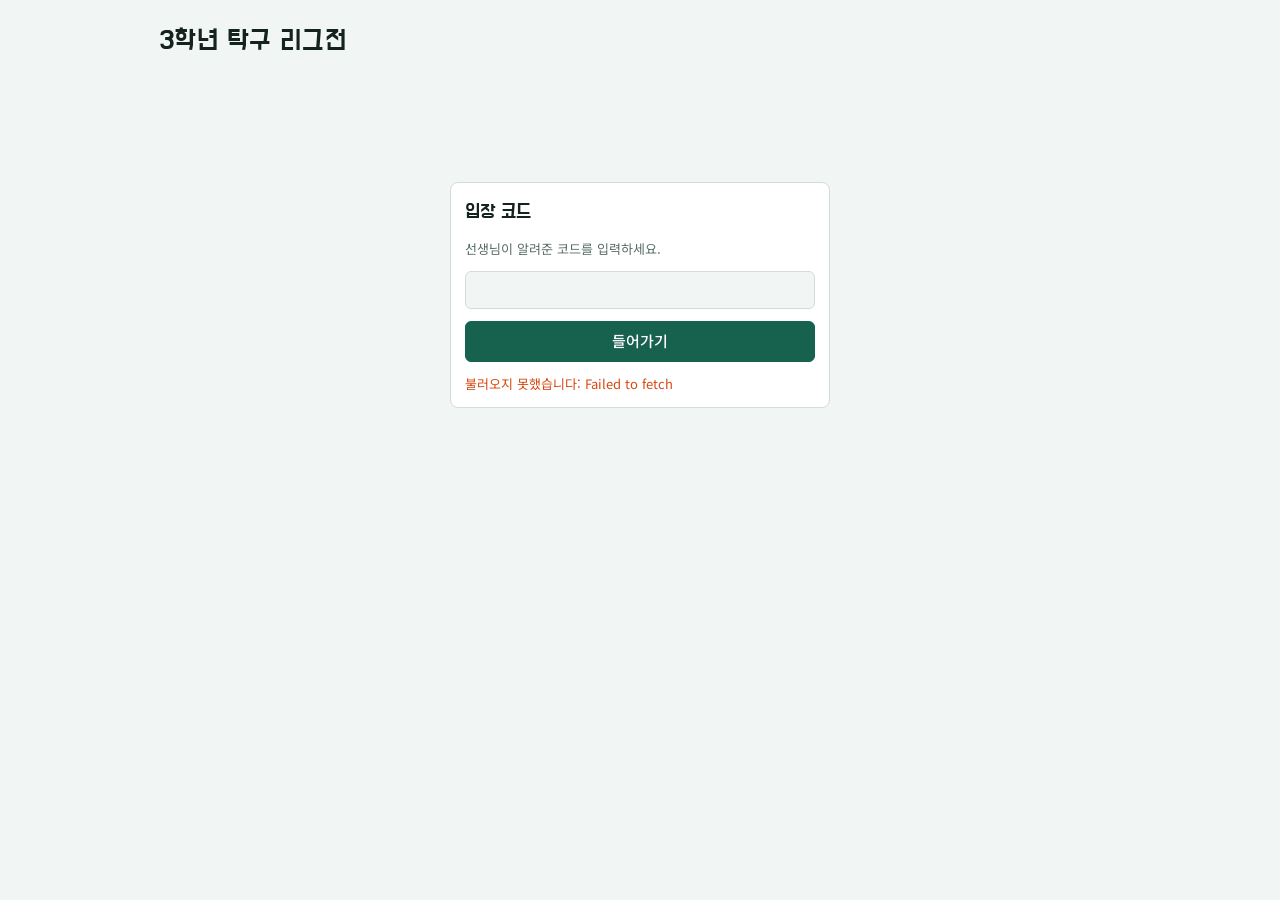
==== tt/index.html @ 6393af1c "Add files via upload" ====
<!doctype html>
<html lang="ko">
<head>
<meta charset="utf-8">
<meta name="viewport" content="width=device-width,initial-scale=1">
<title>3학년 탁구 리그전</title>
<link rel="stylesheet" href="https://fonts.googleapis.com/css2?family=Do+Hyeon&family=Noto+Sans+KR:wght@400;500;700&display=swap">
<link rel="stylesheet" href="../common/league.css">
</head>
<body>
<div class="wrap">
  <div class="top"><h1 id="title">3학년 탁구 리그전</h1><span class="sub" id="sub"></span></div>
  <div id="banner"></div>
  <div class="bar" id="clsBar"></div>
  <div class="bar" id="viewBar"></div>
  <span class="msg" id="status"></span>
  <div id="main"></div>
</div>
<script src="config.js"></script>
<script src="../common/league.js"></script>
</body>
</html>
---- common/league.css ----
/* 레이아웃: 한 열 작업 화면. 반 선택 > 조별 카드(순위표 + 라운드별 경기 입력). */
:root{
  --bg:#f1f5f3; --surface:#ffffff; --ink:#14231e; --muted:#5a6e66; --line:#d3ddd8;
  --accent:#17624f; --accent-ink:#ffffff; --accent-soft:#dcefe8; --ball:#d9480f; --ball-soft:#ffe8d9;
  --font-display:"Do Hyeon","Noto Sans KR",sans-serif; --font-body:"Noto Sans KR",system-ui,sans-serif;
  color-scheme:light;
}
@media (prefers-color-scheme: dark){:root{
  --bg:#0e1613; --surface:#16221d; --ink:#e7f0ec; --muted:#93a8a0; --line:#263832;
  --accent:#4cc2a0; --accent-ink:#06241b; --accent-soft:#1b3a31; --ball:#ff8a4c; --ball-soft:#3a2418; color-scheme:dark}}
*{box-sizing:border-box}
body{margin:0;background:var(--bg);color:var(--ink);font-family:var(--font-body);font-size:15px;line-height:1.5;
  padding-block:20px 48px;padding-left:max(16px,env(safe-area-inset-left,0px));padding-right:max(16px,env(safe-area-inset-right,0px))}
.wrap{max-width:960px;margin:0 auto;display:flex;flex-direction:column;gap:16px}
h1{font-family:var(--font-display);font-weight:400;font-size:28px;margin:0;letter-spacing:.01em}
h2{font-family:var(--font-display);font-weight:400;font-size:20px;margin:0}
button,input,textarea,select{font:inherit;color:inherit}
button{cursor:pointer}
button:disabled{opacity:.5;cursor:default}
:focus-visible{outline:2px solid var(--accent);outline-offset:2px}
.top{display:flex;justify-content:space-between;align-items:baseline;gap:12px;flex-wrap:wrap}
.sub{color:var(--muted);font-size:13px}
.bar{display:flex;gap:8px;flex-wrap:wrap;align-items:center}
.tab{border:1px solid var(--line);background:var(--surface);padding:5px 12px;border-radius:999px;font-weight:500;font-size:14px}
.tab[aria-pressed="true"]{background:var(--accent);color:var(--accent-ink);border-color:var(--accent)}
.banner{background:var(--ball-soft);border-left:4px solid var(--ball);padding:10px 12px;font-size:14px;border-radius:4px}
.card{background:var(--surface);border:1px solid var(--line);border-radius:8px;padding:14px;display:flex;flex-direction:column;gap:12px;min-width:0}
.groups{display:grid;grid-template-columns:repeat(auto-fit,minmax(min(100%,430px),1fr));gap:16px}
.tbl{overflow-x:auto}
table{border-collapse:collapse;width:100%;font-variant-numeric:tabular-nums;font-size:14px}
th,td{padding:5px 8px;text-align:center;white-space:nowrap}
th{font-weight:500;color:var(--muted);font-size:12px;border-bottom:1px solid var(--line)}
td.nm,th.nm{text-align:left}
tbody tr+tr td{border-top:1px solid var(--line)}
tr.first td{background:var(--accent-soft);font-weight:700}
.rank{font-family:var(--font-display);font-size:16px;width:2em}
.no{color:var(--muted);font-size:12px;margin-right:4px}
.round{font-size:12px;color:var(--muted);font-weight:500;letter-spacing:.06em;margin-top:2px}
.match{display:grid;grid-template-columns:1fr auto 1fr;gap:8px;align-items:center;padding:6px 0;border-top:1px solid var(--line)}
.match .side{min-width:0;overflow-wrap:anywhere}
.match .side.r{text-align:right}
.match .side.win{font-weight:700;color:var(--accent)}
.sc{display:flex;flex-direction:column;gap:4px;align-items:center}
.set{display:flex;align-items:center;gap:4px}
.set input{width:46px;text-align:center;padding:6px 2px;border:1px solid var(--line);border-radius:6px;background:var(--bg);font-variant-numeric:tabular-nums}
.set input:focus{border-color:var(--accent)}
.set input:disabled{opacity:.6}
.set span{color:var(--muted)}
.tag{font-size:11px;padding:1px 7px;border-radius:999px;background:var(--bg);color:var(--muted)}
.tag.done{background:var(--accent-soft);color:var(--accent)}
.tag.lock{background:var(--ball-soft);color:var(--ball)}
.prog{font-size:13px;color:var(--muted)}
.set-grid{display:grid;grid-template-columns:repeat(auto-fit,minmax(150px,1fr));gap:12px}
label.f{display:flex;flex-direction:column;gap:4px;font-size:13px;color:var(--muted)}
label.f select,label.f input,.card select,.card input[type=password],.card input[type=text]{padding:7px 8px;border:1px solid var(--line);border-radius:6px;background:var(--bg);color:var(--ink)}
.btn{border:1px solid var(--line);background:var(--surface);padding:8px 14px;border-radius:6px;font-weight:500}
.btn.main{background:var(--accent);color:var(--accent-ink);border-color:var(--accent)}
.btn.warn{background:var(--ball);color:#fff;border-color:var(--ball)}
.msg{font-size:13px;color:var(--muted)}
.msg.err{color:var(--ball)}
.empty{padding:28px 12px;text-align:center;color:var(--muted)}
.gate{max-width:380px;margin:40px auto 0}
@media (max-width:480px){.match{grid-template-columns:1fr;justify-items:center}.match .side.r{text-align:center}}
.grow{flex:1}
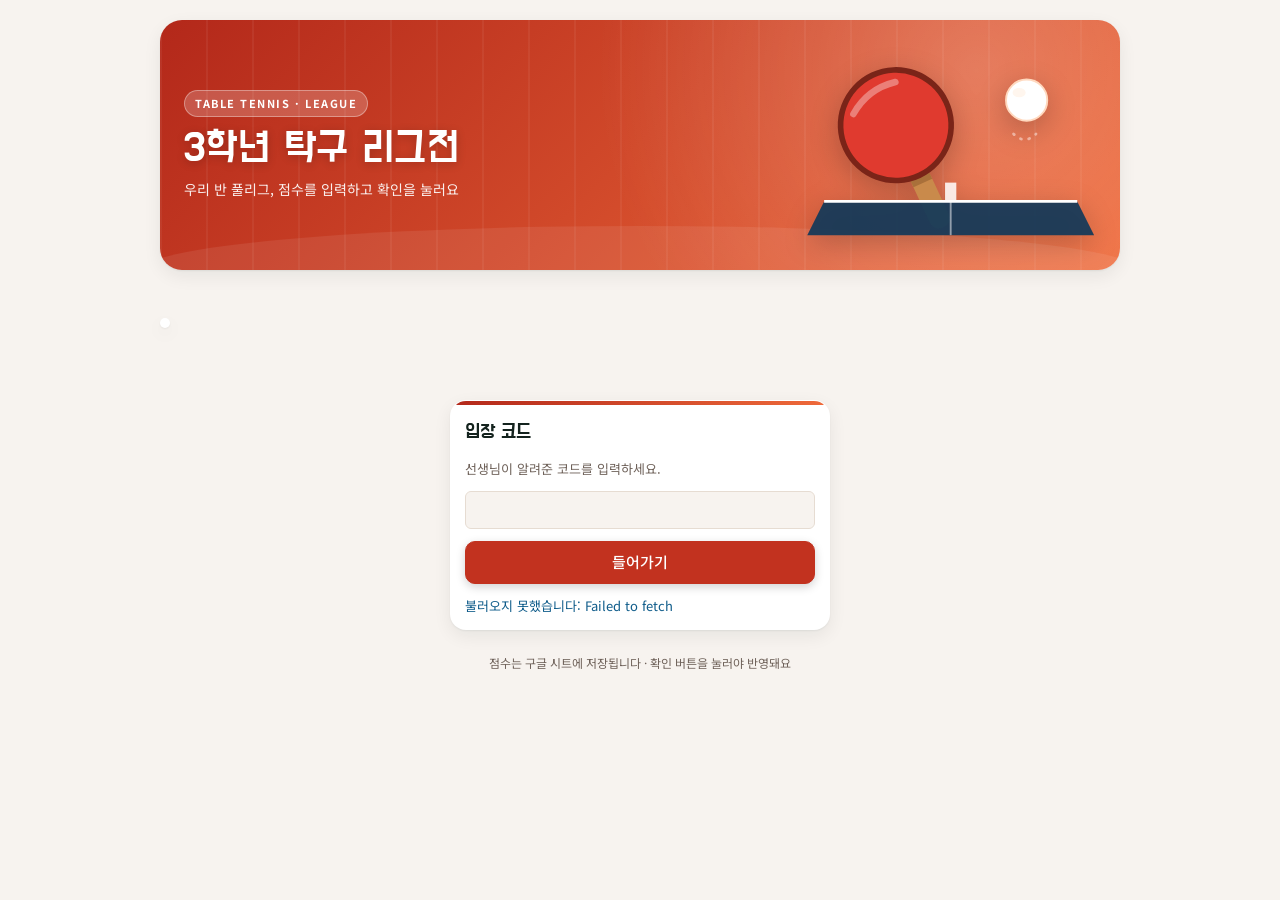
==== commit 57a3cae7: "Add files via upload" ====
--- a/tt/index.html
+++ b/tt/index.html
@@ -3,20 +3,50 @@
 <head>
 <meta charset="utf-8">
 <meta name="viewport" content="width=device-width,initial-scale=1">
+<meta name="theme-color" content="#c2321f">
 <title>3학년 탁구 리그전</title>
 <link rel="stylesheet" href="https://fonts.googleapis.com/css2?family=Do+Hyeon&family=Noto+Sans+KR:wght@400;500;700&display=swap">
-<link rel="stylesheet" href="../common/league.css">
+<link rel="stylesheet" href="../common/league.css?v=6">
 </head>
-<body>
+<body class="tt">
 <div class="wrap">
-  <div class="top"><h1 id="title">3학년 탁구 리그전</h1><span class="sub" id="sub"></span></div>
+  <header class="hero">
+    <div class="hero-text">
+      <span class="chip">TABLE TENNIS · LEAGUE</span>
+      <h1 id="title">3학년 탁구 리그전</h1>
+      <p class="hero-sub">우리 반 풀리그, 점수를 입력하고 확인을 눌러요</p>
+      <span class="sub" id="sub"></span>
+    </div>
+    <svg class="art" viewBox="0 0 320 220" role="img" aria-label="탁구 라켓과 공" xmlns="http://www.w3.org/2000/svg">
+  <g transform="rotate(-25 120 120)">
+    <rect x="110" y="140" width="22" height="66" rx="10" fill="#c98a4b"/>
+    <rect x="110" y="140" width="22" height="14" fill="#a9703a"/>
+    <circle cx="121" cy="86" r="62" fill="#7a2418"/>
+    <circle cx="121" cy="86" r="56" fill="#e03a2f"/>
+    <path d="M85 56 Q110 38 140 44" stroke="rgba(255,255,255,.35)" stroke-width="7" fill="none" stroke-linecap="round"/>
+  </g>
+  <g class="bob">
+    <circle cx="246" cy="62" r="22" fill="#fff"/>
+    <circle cx="246" cy="62" r="22" fill="none" stroke="#ffd9bf" stroke-width="2"/>
+    <ellipse cx="238" cy="54" rx="7" ry="5" fill="#fff6ee"/>
+  </g>
+  <path d="M232 98 Q244 110 256 98" stroke="rgba(255,255,255,.45)" stroke-width="3" fill="none" stroke-linecap="round" stroke-dasharray="1 8"/>
+  <g>
+    <path d="M30 170 H300 L318 206 H12 Z" fill="#12395a" opacity=".92"/>
+    <path d="M30 170 H300" stroke="#fff" stroke-width="3"/>
+    <path d="M165 170 V206" stroke="rgba(255,255,255,.5)" stroke-width="2"/>
+    <rect x="159" y="150" width="12" height="20" fill="rgba(255,255,255,.85)"/>
+  </g>
+</svg>
+  </header>
   <div id="banner"></div>
-  <div class="bar" id="clsBar"></div>
-  <div class="bar" id="viewBar"></div>
+  <nav class="bar" id="clsBar" aria-label="반 선택"></nav>
+  <nav class="bar" id="viewBar" aria-label="보기 선택"></nav>
   <span class="msg" id="status"></span>
   <div id="main"></div>
+  <footer class="foot">점수는 구글 시트에 저장됩니다 · 확인 버튼을 눌러야 반영돼요</footer>
 </div>
 <script src="config.js"></script>
-<script src="../common/league.js"></script>
+<script src="../common/league.js?v=6"></script>
 </body>
 </html>
--- a/common/league.css
+++ b/common/league.css
@@ -4,10 +4,16 @@
   --accent:#17624f; --accent-ink:#ffffff; --accent-soft:#dcefe8; --ball:#d9480f; --ball-soft:#ffe8d9;
   --font-display:"Do Hyeon","Noto Sans KR",sans-serif; --font-body:"Noto Sans KR",system-ui,sans-serif;
   color-scheme:light;
+  --hero-a:#0f6b57; --hero-b:#1f9d7a; --shadow:0 1px 2px rgba(20,35,30,.06),0 6px 18px rgba(20,35,30,.07);
 }
+body.tt{--bg:#f7f3ef;--line:#e6dcd2;--accent:#c2321f;--accent-soft:#fde4dd;--ball:#0f5c8a;--ball-soft:#dcedf7;--hero-a:#b3281a;--hero-b:#ef6a3a;--muted:#6f625a}
+body.bd{--hero-a:#0b5a4a;--hero-b:#22a581}
+
 @media (prefers-color-scheme: dark){:root{
   --bg:#0e1613; --surface:#16221d; --ink:#e7f0ec; --muted:#93a8a0; --line:#263832;
-  --accent:#4cc2a0; --accent-ink:#06241b; --accent-soft:#1b3a31; --ball:#ff8a4c; --ball-soft:#3a2418; color-scheme:dark}}
+  --accent:#4cc2a0; --accent-ink:#06241b; --accent-soft:#1b3a31; --ball:#ff8a4c; --ball-soft:#3a2418; --shadow:none; color-scheme:dark}
+ body.tt{--bg:#1a1210;--surface:#251a17;--line:#3a2a25;--accent:#ff7a5c;--accent-ink:#2a0d07;--accent-soft:#40231c;--ball:#6bb8e8;--ball-soft:#182a38;--muted:#b09c92;--ink:#f3e9e3;--hero-a:#8e1f14;--hero-b:#c4512c}
+ body.bd{--hero-a:#08423a;--hero-b:#177a60}}
 *{box-sizing:border-box}
 body{margin:0;background:var(--bg);color:var(--ink);font-family:var(--font-body);font-size:15px;line-height:1.5;
   padding-block:20px 48px;padding-left:max(16px,env(safe-area-inset-left,0px));padding-right:max(16px,env(safe-area-inset-right,0px))}
@@ -46,6 +52,7 @@
 .set input:focus{border-color:var(--accent)}
 .set input:disabled{opacity:.6}
 .set span{color:var(--muted)}
+.acts{display:flex;gap:6px;margin-top:2px}.acts .btn{padding:6px 14px}
 .tag{font-size:11px;padding:1px 7px;border-radius:999px;background:var(--bg);color:var(--muted)}
 .tag.done{background:var(--accent-soft);color:var(--accent)}
 .tag.lock{background:var(--ball-soft);color:var(--ball)}
@@ -62,3 +69,56 @@
 .gate{max-width:380px;margin:40px auto 0}
 @media (max-width:480px){.match{grid-template-columns:1fr;justify-items:center}.match .side.r{text-align:center}}
 .grow{flex:1}
+
+/* ---- 디자인 개편 ---- */
+.hero{position:relative;display:flex;align-items:center;justify-content:space-between;gap:12px;overflow:hidden;color:#fff;border-radius:22px;padding:22px 24px;min-height:176px;
+  background:
+   radial-gradient(circle at 85% 20%,rgba(255,255,255,.22),transparent 45%),
+   repeating-linear-gradient(90deg,rgba(255,255,255,.05) 0 2px,transparent 2px 46px),
+   linear-gradient(135deg,var(--hero-a),var(--hero-b));box-shadow:var(--shadow)}
+.hero::after{content:"";position:absolute;inset:auto -20px -46px -20px;height:90px;background:rgba(255,255,255,.08);border-radius:50%}
+.hero-text{position:relative;z-index:1;display:flex;flex-direction:column;gap:8px;min-width:0;align-items:flex-start}
+.hero h1{font-size:clamp(28px,6.2vw,42px);line-height:1.1;text-shadow:0 2px 10px rgba(0,0,0,.2)}
+.chip{font-size:11px;font-weight:700;letter-spacing:.14em;padding:4px 10px;border-radius:999px;background:rgba(255,255,255,.2);border:1px solid rgba(255,255,255,.35)}
+.hero-sub{margin:0;font-size:14px;opacity:.92}
+.hero .sub{color:#fff;background:rgba(0,0,0,.25);padding:2px 10px;border-radius:999px;font-size:12px;font-weight:700}
+.hero .sub:empty{display:none}
+.art{position:relative;z-index:1;width:min(300px,42%);height:auto;flex:none;filter:drop-shadow(0 8px 14px rgba(0,0,0,.22))}
+.bob{animation:bob 2.6s ease-in-out infinite;transform-box:fill-box;transform-origin:center}
+@keyframes bob{50%{translate:0 -8px}}
+@media (prefers-reduced-motion:reduce){.bob{animation:none}}
+@media (max-width:520px){.hero{padding:16px;min-height:140px}.art{width:38%}.hero-sub{font-size:12px}}
+body{background:var(--bg)}
+.card{border-radius:16px;box-shadow:var(--shadow);border-color:transparent;position:relative;overflow:hidden}
+.card:has(>h2)::before{content:"";position:absolute;left:0;top:0;right:0;height:4px;background:linear-gradient(90deg,var(--hero-a),var(--hero-b))}
+.card h2{display:flex;align-items:center;gap:8px;padding-top:2px}
+#main .groups .card>h2::before{content:"";width:10px;height:10px;border-radius:50%;background:var(--accent)}
+.bar{gap:8px}
+#clsBar .tab{padding:8px 18px;font-size:15px;font-weight:700}
+#viewBar{background:var(--surface);padding:5px;border-radius:999px;box-shadow:var(--shadow);width:fit-content;max-width:100%;border:0}
+#viewBar .tab{border:0;background:transparent;padding:8px 16px;font-weight:700}
+#viewBar .tab[aria-pressed="true"]{background:var(--accent);color:var(--accent-ink);box-shadow:0 2px 8px rgba(0,0,0,.18)}
+#viewBar .grow{min-width:8px}
+.tab{transition:background .15s,transform .1s}
+.tab:active,.btn:active{transform:scale(.97)}
+.prog{display:inline-flex;align-self:flex-start;background:var(--accent-soft);color:var(--accent);font-weight:700;padding:4px 12px;border-radius:999px}
+tr.first td{background:linear-gradient(90deg,var(--accent-soft),transparent)}
+tr.first .rank{color:var(--accent)}
+th{text-transform:none}
+.round{display:inline-block;background:var(--accent-soft);color:var(--accent);font-weight:700;padding:2px 10px;border-radius:999px;letter-spacing:.02em;margin:6px 0 2px}
+.match{padding:10px 0;position:relative}
+.set input{width:56px;height:46px;font-size:20px;font-weight:700;border-radius:10px;border:2px solid var(--line)}
+.set input:focus{border-color:var(--accent);outline:0;box-shadow:0 0 0 3px var(--accent-soft)}
+.set input:disabled{opacity:1;background:var(--accent-soft);color:var(--accent);border-color:transparent}
+.sc::before{content:"VS";font-family:var(--font-display);font-size:11px;letter-spacing:.1em;color:var(--muted);order:-1}
+.btn{border-radius:10px;padding:9px 16px;box-shadow:0 1px 2px rgba(0,0,0,.05)}
+.btn.main{box-shadow:0 3px 10px rgba(0,0,0,.18)}
+.acts .btn{min-height:38px;padding:7px 18px}
+.side{font-weight:500}
+.empty{font-size:15px}
+.empty::before{content:"🏸";display:block;font-size:34px;margin-bottom:6px}
+body.tt .empty::before{content:"🏓"}
+.foot{text-align:center;font-size:12px;color:var(--muted);padding-top:8px}
+.gate{border-radius:16px}
+#viewBar .grow{flex:0 0 6px;min-width:0}
+.hero h1,.hero-sub{word-break:keep-all;text-wrap:balance}
